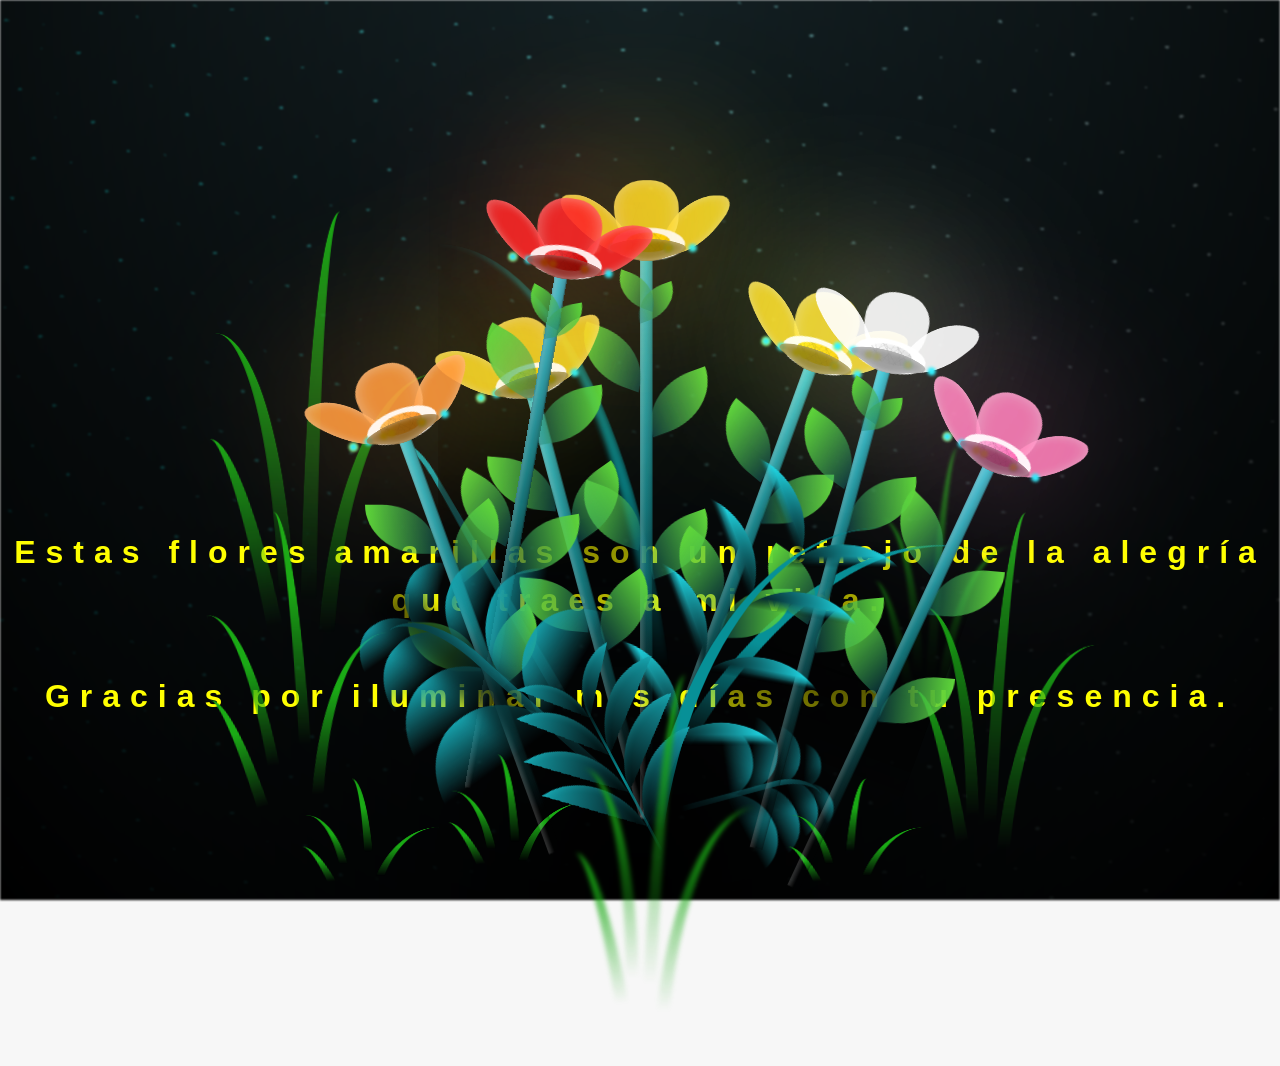
==== flower.html @ 129f2d39 "Add photo gallery and flower animation" ====
<!DOCTYPE html>
<html lang="es">
  <head>
    <meta charset="UTF-8" />
    <meta http-equiv="X-UA-Compatible" content="IE=edge" />
    <meta name="viewport" content="width=device-width, initial-scale=1.0" />
    <link rel="stylesheet" href="css/main.css" />
    <link rel="icon" href="img/flowers.png" type="image/x-icon" />
    <title>Flower</title>
  </head>
  <body class="container">
    <audio src="sound/ChristianBasso&HaienQiu-Flowers.mp3" autoplay></audio>
    <div id="lyrics">
     
    </div>
    <h1 class="titulo">Estas flores amarillas son un reflejo de la alegría que traes a mi vida. <br> <br>
      Gracias por iluminar mis días con tu presencia.</h1>
  
    <div class="night"></div>
    <div class="flowers">
      <div class="flower flower--1">
        <div class="flower__leafs flower__leafs--1">
          <div class="flower__leaf flower__leaf--1"></div>
          <div class="flower__leaf flower__leaf--2"></div>
          <div class="flower__leaf flower__leaf--3"></div>
          <div class="flower__leaf flower__leaf--4"></div>
          <div class="flower__white-circle"></div>

          <div class="flower__light flower__light--1"></div>
          <div class="flower__light flower__light--2"></div>
          <div class="flower__light flower__light--3"></div>
          <div class="flower__light flower__light--4"></div>
          <div class="flower__light flower__light--5"></div>
          <div class="flower__light flower__light--6"></div>
          <div class="flower__light flower__light--7"></div>
          <div class="flower__light flower__light--8"></div>
        </div>
        <div class="flower__line">
          <div class="flower__line__leaf flower__line__leaf--1"></div>
          <div class="flower__line__leaf flower__line__leaf--2"></div>
          <div class="flower__line__leaf flower__line__leaf--3"></div>
          <div class="flower__line__leaf flower__line__leaf--4"></div>
          <div class="flower__line__leaf flower__line__leaf--5"></div>
          <div class="flower__line__leaf flower__line__leaf--6"></div>
        </div>
      </div>

      <div class="flower flower--2">
        <div class="flower__leafs flower__leafs--2">
          <div class="flower__leaf flower__leaf--1"></div>
          <div class="flower__leaf flower__leaf--2"></div>
          <div class="flower__leaf flower__leaf--3"></div>
          <div class="flower__leaf flower__leaf--4"></div>
          <div class="flower__white-circle"></div>

          <div class="flower__light flower__light--1"></div>
          <div class="flower__light flower__light--2"></div>
          <div class="flower__light flower__light--3"></div>
          <div class="flower__light flower__light--4"></div>
          <div class="flower__light flower__light--5"></div>
          <div class="flower__light flower__light--6"></div>
          <div class="flower__light flower__light--7"></div>
          <div class="flower__light flower__light--8"></div>
        </div>
        <div class="flower__line">
          <div class="flower__line__leaf flower__line__leaf--1"></div>
          <div class="flower__line__leaf flower__line__leaf--2"></div>
          <div class="flower__line__leaf flower__line__leaf--3"></div>
          <div class="flower__line__leaf flower__line__leaf--4"></div>
        </div>
      </div>

      <div class="flower flower--3">
        <div class="flower__leafs flower__leafs--3">
          <div class="flower__leaf flower__leaf--1"></div>
          <div class="flower__leaf flower__leaf--2"></div>
          <div class="flower__leaf flower__leaf--3"></div>
          <div class="flower__leaf flower__leaf--4"></div>
          <div class="flower__white-circle"></div>

          <div class="flower__light flower__light--1"></div>
          <div class="flower__light flower__light--2"></div>
          <div class="flower__light flower__light--3"></div>
          <div class="flower__light flower__light--4"></div>
          <div class="flower__light flower__light--5"></div>
          <div class="flower__light flower__light--6"></div>
          <div class="flower__light flower__light--7"></div>
          <div class="flower__light flower__light--8"></div>
        </div>
        <div class="flower__line">
          <div class="flower__line__leaf flower__line__leaf--1"></div>
          <div class="flower__line__leaf flower__line__leaf--2"></div>
          <div class="flower__line__leaf flower__line__leaf--3"></div>
          <div class="flower__line__leaf flower__line__leaf--4"></div>
        </div>
      </div>

      <div class="flower flower--4 flower--red">
        <div class="flower__leafs flower__leafs--1">
          <div class="flower__leaf flower__leaf--1"></div>
          <div class="flower__leaf flower__leaf--2"></div>
          <div class="flower__leaf flower__leaf--3"></div>
          <div class="flower__leaf flower__leaf--4"></div>
          <div class="flower__white-circle"></div>

          <div class="flower__light flower__light--1"></div>
          <div class="flower__light flower__light--2"></div>
          <div class="flower__light flower__light--3"></div>
          <div class="flower__light flower__light--4"></div>
          <div class="flower__light flower__light--5"></div>
          <div class="flower__light flower__light--6"></div>
          <div class="flower__light flower__light--7"></div>
          <div class="flower__light flower__light--8"></div>
        </div>
        <div class="flower__line">
          <div class="flower__line__leaf flower__line__leaf--1"></div>
          <div class="flower__line__leaf flower__line__leaf--2"></div>
          <div class="flower__line__leaf flower__line__leaf--3"></div>
          <div class="flower__line__leaf flower__line__leaf--4"></div>
          <div class="flower__line__leaf flower__line__leaf--5"></div>
          <div class="flower__line__leaf flower__line__leaf--6"></div>
        </div>
      </div>

      <div class="flower flower--5 flower--pink">
        <div class="flower__leafs flower__leafs--2">
          <div class="flower__leaf flower__leaf--1"></div>
          <div class="flower__leaf flower__leaf--2"></div>
          <div class="flower__leaf flower__leaf--3"></div>
          <div class="flower__leaf flower__leaf--4"></div>
          <div class="flower__white-circle"></div>

          <div class="flower__light flower__light--1"></div>
          <div class="flower__light flower__light--2"></div>
          <div class="flower__light flower__light--3"></div>
          <div class="flower__light flower__light--4"></div>
          <div class="flower__light flower__light--5"></div>
          <div class="flower__light flower__light--6"></div>
          <div class="flower__light flower__light--7"></div>
          <div class="flower__light flower__light--8"></div>
        </div>
        <div class="flower__line">
          <div class="flower__line__leaf flower__line__leaf--1"></div>
          <div class="flower__line__leaf flower__line__leaf--2"></div>
          <div class="flower__line__leaf flower__line__leaf--3"></div>
          <div class="flower__line__leaf flower__line__leaf--4"></div>
        </div>
      </div>

      <div class="flower flower--6 flower--orange">
        <div class="flower__leafs flower__leafs--3">
          <div class="flower__leaf flower__leaf--1"></div>
          <div class="flower__leaf flower__leaf--2"></div>
          <div class="flower__leaf flower__leaf--3"></div>
          <div class="flower__leaf flower__leaf--4"></div>
          <div class="flower__white-circle"></div>

          <div class="flower__light flower__light--1"></div>
          <div class="flower__light flower__light--2"></div>
          <div class="flower__light flower__light--3"></div>
          <div class="flower__light flower__light--4"></div>
          <div class="flower__light flower__light--5"></div>
          <div class="flower__light flower__light--6"></div>
          <div class="flower__light flower__light--7"></div>
          <div class="flower__light flower__light--8"></div>
        </div>
        <div class="flower__line">
          <div class="flower__line__leaf flower__line__leaf--1"></div>
          <div class="flower__line__leaf flower__line__leaf--2"></div>
          <div class="flower__line__leaf flower__line__leaf--3"></div>
          <div class="flower__line__leaf flower__line__leaf--4"></div>
        </div>
      </div>

      <div class="flower flower--7 flower--white">
        <div class="flower__leafs flower__leafs--1">
          <div class="flower__leaf flower__leaf--1"></div>
          <div class="flower__leaf flower__leaf--2"></div>
          <div class="flower__leaf flower__leaf--3"></div>
          <div class="flower__leaf flower__leaf--4"></div>
          <div class="flower__white-circle"></div>

          <div class="flower__light flower__light--1"></div>
          <div class="flower__light flower__light--2"></div>
          <div class="flower__light flower__light--3"></div>
          <div class="flower__light flower__light--4"></div>
          <div class="flower__light flower__light--5"></div>
          <div class="flower__light flower__light--6"></div>
          <div class="flower__light flower__light--7"></div>
          <div class="flower__light flower__light--8"></div>
        </div>
        <div class="flower__line">
          <div class="flower__line__leaf flower__line__leaf--1"></div>
          <div class="flower__line__leaf flower__line__leaf--2"></div>
          <div class="flower__line__leaf flower__line__leaf--3"></div>
          <div class="flower__line__leaf flower__line__leaf--4"></div>
          <div class="flower__line__leaf flower__line__leaf--5"></div>
          <div class="flower__line__leaf flower__line__leaf--6"></div>
        </div>
      </div>

      <div class="grow-ans" style="--d: 1.2s">
        <div class="flower__g-long">
          <div class="flower__g-long__top"></div>
          <div class="flower__g-long__bottom"></div>
        </div>
      </div>

      <div class="growing-grass">
        <div class="flower__grass flower__grass--1">
          <div class="flower__grass--top"></div>
          <div class="flower__grass--bottom"></div>
          <div class="flower__grass__leaf flower__grass__leaf--1"></div>
          <div class="flower__grass__leaf flower__grass__leaf--2"></div>
          <div class="flower__grass__leaf flower__grass__leaf--3"></div>
          <div class="flower__grass__leaf flower__grass__leaf--4"></div>
          <div class="flower__grass__leaf flower__grass__leaf--5"></div>
          <div class="flower__grass__leaf flower__grass__leaf--6"></div>
          <div class="flower__grass__leaf flower__grass__leaf--7"></div>
          <div class="flower__grass__leaf flower__grass__leaf--8"></div>
          <div class="flower__grass__overlay"></div>
        </div>
      </div>

      <div class="growing-grass">
        <div class="flower__grass flower__grass--2">
          <div class="flower__grass--top"></div>
          <div class="flower__grass--bottom"></div>
          <div class="flower__grass__leaf flower__grass__leaf--1"></div>
          <div class="flower__grass__leaf flower__grass__leaf--2"></div>
          <div class="flower__grass__leaf flower__grass__leaf--3"></div>
          <div class="flower__grass__leaf flower__grass__leaf--4"></div>
          <div class="flower__grass__leaf flower__grass__leaf--5"></div>
          <div class="flower__grass__leaf flower__grass__leaf--6"></div>
          <div class="flower__grass__leaf flower__grass__leaf--7"></div>
          <div class="flower__grass__leaf flower__grass__leaf--8"></div>
          <div class="flower__grass__overlay"></div>
        </div>
      </div>

      <div class="grow-ans" style="--d: 2.4s">
        <div class="flower__g-right flower__g-right--1">
          <div class="leaf"></div>
        </div>
      </div>

      <div class="grow-ans" style="--d: 2.8s">
        <div class="flower__g-right flower__g-right--2">
          <div class="leaf"></div>
        </div>
      </div>

      <div class="grow-ans" style="--d: 2.8s">
        <div class="flower__g-front">
          <div
            class="flower__g-front__leaf-wrapper flower__g-front__leaf-wrapper--1"
          >
            <div class="flower__g-front__leaf"></div>
          </div>
          <div
            class="flower__g-front__leaf-wrapper flower__g-front__leaf-wrapper--2"
          >
            <div class="flower__g-front__leaf"></div>
          </div>
          <div
            class="flower__g-front__leaf-wrapper flower__g-front__leaf-wrapper--3"
          >
            <div class="flower__g-front__leaf"></div>
          </div>
          <div
            class="flower__g-front__leaf-wrapper flower__g-front__leaf-wrapper--4"
          >
            <div class="flower__g-front__leaf"></div>
          </div>
          <div
            class="flower__g-front__leaf-wrapper flower__g-front__leaf-wrapper--5"
          >
            <div class="flower__g-front__leaf"></div>
          </div>
          <div
            class="flower__g-front__leaf-wrapper flower__g-front__leaf-wrapper--6"
          >
            <div class="flower__g-front__leaf"></div>
          </div>
          <div
            class="flower__g-front__leaf-wrapper flower__g-front__leaf-wrapper--7"
          >
            <div class="flower__g-front__leaf"></div>
          </div>
          <div
            class="flower__g-front__leaf-wrapper flower__g-front__leaf-wrapper--8"
          >
            <div class="flower__g-front__leaf"></div>
          </div>
          <div class="flower__g-front__line"></div>
        </div>
      </div>

      <div class="grow-ans" style="--d: 3.2s">
        <div class="flower__g-fr">
          <div class="leaf"></div>
          <div class="flower__g-fr__leaf flower__g-fr__leaf--1"></div>
          <div class="flower__g-fr__leaf flower__g-fr__leaf--2"></div>
          <div class="flower__g-fr__leaf flower__g-fr__leaf--3"></div>
          <div class="flower__g-fr__leaf flower__g-fr__leaf--4"></div>
          <div class="flower__g-fr__leaf flower__g-fr__leaf--5"></div>
          <div class="flower__g-fr__leaf flower__g-fr__leaf--6"></div>
          <div class="flower__g-fr__leaf flower__g-fr__leaf--7"></div>
          <div class="flower__g-fr__leaf flower__g-fr__leaf--8"></div>
        </div>
      </div>

      <div class="long-g long-g--0">
        <div class="grow-ans" style="--d: 3s">
          <div class="leaf leaf--0"></div>
        </div>
        <div class="grow-ans" style="--d: 2.2s">
          <div class="leaf leaf--1"></div>
        </div>
        <div class="grow-ans" style="--d: 3.4s">
          <div class="leaf leaf--2"></div>
        </div>
        <div class="grow-ans" style="--d: 3.6s">
          <div class="leaf leaf--3"></div>
        </div>
      </div>

      <div class="long-g long-g--1">
        <div class="grow-ans" style="--d: 3.6s">
          <div class="leaf leaf--0"></div>
        </div>
        <div class="grow-ans" style="--d: 3.8s">
          <div class="leaf leaf--1"></div>
        </div>
        <div class="grow-ans" style="--d: 4s">
          <div class="leaf leaf--2"></div>
        </div>
        <div class="grow-ans" style="--d: 4.2s">
          <div class="leaf leaf--3"></div>
        </div>
      </div>

      <div class="long-g long-g--2">
        <div class="grow-ans" style="--d: 4s">
          <div class="leaf leaf--0"></div>
        </div>
        <div class="grow-ans" style="--d: 4.2s">
          <div class="leaf leaf--1"></div>
        </div>
        <div class="grow-ans" style="--d: 4.4s">
          <div class="leaf leaf--2"></div>
        </div>
        <div class="grow-ans" style="--d: 4.6s">
          <div class="leaf leaf--3"></div>
        </div>
      </div>

      <div class="long-g long-g--3">
        <div class="grow-ans" style="--d: 4s">
          <div class="leaf leaf--0"></div>
        </div>
        <div class="grow-ans" style="--d: 4.2s">
          <div class="leaf leaf--1"></div>
        </div>
        <div class="grow-ans" style="--d: 3s">
          <div class="leaf leaf--2"></div>
        </div>
        <div class="grow-ans" style="--d: 3.6s">
          <div class="leaf leaf--3"></div>
        </div>
      </div>

      <div class="long-g long-g--4">
        <div class="grow-ans" style="--d: 4s">
          <div class="leaf leaf--0"></div>
        </div>
        <div class="grow-ans" style="--d: 4.2s">
          <div class="leaf leaf--1"></div>
        </div>
        <div class="grow-ans" style="--d: 3s">
          <div class="leaf leaf--2"></div>
        </div>
        <div class="grow-ans" style="--d: 3.6s">
          <div class="leaf leaf--3"></div>
        </div>
      </div>

      <div class="long-g long-g--5">
        <div class="grow-ans" style="--d: 4s">
          <div class="leaf leaf--0"></div>
        </div>
        <div class="grow-ans" style="--d: 4.2s">
          <div class="leaf leaf--1"></div>
        </div>
        <div class="grow-ans" style="--d: 3s">
          <div class="leaf leaf--2"></div>
        </div>
        <div class="grow-ans" style="--d: 3.6s">
          <div class="leaf leaf--3"></div>
        </div>
      </div>

      <div class="long-g long-g--6">
        <div class="grow-ans" style="--d: 4.2s">
          <div class="leaf leaf--0"></div>
        </div>
        <div class="grow-ans" style="--d: 4.4s">
          <div class="leaf leaf--1"></div>
        </div>
        <div class="grow-ans" style="--d: 4.6s">
          <div class="leaf leaf--2"></div>
        </div>
        <div class="grow-ans" style="--d: 4.8s">
          <div class="leaf leaf--3"></div>
        </div>
      </div>

      <div class="long-g long-g--7">
        <div class="grow-ans" style="--d: 3s">
          <div class="leaf leaf--0"></div>
        </div>
        <div class="grow-ans" style="--d: 3.2s">
          <div class="leaf leaf--1"></div>
        </div>
        <div class="grow-ans" style="--d: 3.5s">
          <div class="leaf leaf--2"></div>
        </div>
        <div class="grow-ans" style="--d: 3.6s">
          <div class="leaf leaf--3"></div>
        </div>
      </div>
    </div>
    <a href="photos.html" class="next-btn" id="nextBtn">Ver nuestras fotos</a>
    <script src="anim.js"></script>
    <script src="main.js"></script>
  </body>
</html>
---- css/main.css ----
*,
*::after,
*::before {
  padding: 0;
  margin: 0;
  box-sizing: border-box;
}

:root {
  --dark-color: #000;
}

body {
  display: flex;
  align-items: flex-end;
  justify-content: center;
  min-height: 100vh;
  background-color: var(--dark-color);
  overflow: hidden;
  perspective: 1000px;
}

#lyrics {
  font-size: 28px;
  font-family: "Franklin Gothic Medium", "Arial Narrow", Arial, sans-serif;
  color: white;
  position: absolute;
  margin-bottom: 20%;
  z-index: 1;
  font-weight: bold;
  letter-spacing: 4px;
}
@media only screen and (max-width: 600px) {
  /* Estilos específicos para dispositivos con un ancho máximo de 600px */
  #lyrics {
      font-size: 14px; /* Reduce el tamaño del texto para dispositivos más pequeños */
      margin-bottom: 530px;
      letter-spacing: 3px;
  }

}
.titulo {
  margin-bottom: 180px;
  font-family: "Arial Narrow", Arial, sans-serif;
  color: yellow;
  position: absolute;
  font-weight: bold;
  letter-spacing: 10px;
  opacity: 0;
  animation: fadeIn 3s ease-in-out forwards;
  text-align: center;
}
@keyframes fadeIn {
  from {
    opacity: 0;
  }
  to {
    opacity: 1;
  }
}

.night {
  z-index: -1;
  position: absolute;
  left: 50%;
  top: 0;
  transform: translateX(-50%);
  width: 100%;
  height: 100%;
  filter: blur(0.1vmin);
  background-image: radial-gradient(
      ellipse at top,
      transparent 0%,
      var(--dark-color)
    ),
    radial-gradient(
      ellipse at bottom,
      var(--dark-color),
      rgba(145, 233, 255, 0.2)
    ),
    repeating-linear-gradient(
      220deg,
      rgb(0, 0, 0) 0px,
      rgb(0, 0, 0) 19px,
      transparent 19px,
      transparent 22px
    ),
    repeating-linear-gradient(
      189deg,
      rgb(0, 0, 0) 0px,
      rgb(0, 0, 0) 19px,
      transparent 19px,
      transparent 22px
    ),
    repeating-linear-gradient(
      148deg,
      rgb(0, 0, 0) 0px,
      rgb(0, 0, 0) 19px,
      transparent 19px,
      transparent 22px
    ),
    linear-gradient(90deg, rgb(0, 255, 250), rgb(240, 240, 240));
}

.flowers {
  position: relative;
  transform: scale(0.9);
  /*margin-bottom: 100px;
  */
}

@media only screen and (max-width: 600px) {
  /* Estilos específicos para dispositivos con un ancho máximo de 600px */
.flowers {
      font-size: 14px;
      margin-bottom: 35%;
      letter-spacing: 3px;
      transform: scale(1.0);
}

}

.flower {
  position: absolute;
  bottom: 10vmin;
  transform-origin: bottom center;
  z-index: 10;
  --fl-speed: 0.8s;
}
.flower--1 {
  -webkit-animation: moving-flower-1 4s linear infinite;
  animation: moving-flower-1 4s linear infinite;
}
.flower--1 .flower__line {
  height: 70vmin;
  -webkit-animation-delay: 0.3s;
  animation-delay: 0.3s;
}
.flower--1 .flower__line__leaf--1 {
  -webkit-animation: blooming-leaf-right var(--fl-speed) 1.6s backwards;
  animation: blooming-leaf-right var(--fl-speed) 1.6s backwards;
}
.flower--1 .flower__line__leaf--2 {
  -webkit-animation: blooming-leaf-right var(--fl-speed) 1.4s backwards;
  animation: blooming-leaf-right var(--fl-speed) 1.4s backwards;
}
.flower--1 .flower__line__leaf--3 {
  -webkit-animation: blooming-leaf-left var(--fl-speed) 1.2s backwards;
  animation: blooming-leaf-left var(--fl-speed) 1.2s backwards;
}
.flower--1 .flower__line__leaf--4 {
  -webkit-animation: blooming-leaf-left var(--fl-speed) 1s backwards;
  animation: blooming-leaf-left var(--fl-speed) 1s backwards;
}
.flower--1 .flower__line__leaf--5 {
  -webkit-animation: blooming-leaf-right var(--fl-speed) 1.8s backwards;
  animation: blooming-leaf-right var(--fl-speed) 1.8s backwards;
}
.flower--1 .flower__line__leaf--6 {
  -webkit-animation: blooming-leaf-left var(--fl-speed) 2s backwards;
  animation: blooming-leaf-left var(--fl-speed) 2s backwards;
}
.flower--2 {
  left: 50%;
  transform: rotate(20deg);
  -webkit-animation: moving-flower-2 4s linear infinite;
  animation: moving-flower-2 4s linear infinite;
}
.flower--2 .flower__line {
  height: 60vmin;
  -webkit-animation-delay: 0.6s;
  animation-delay: 0.6s;
}
.flower--2 .flower__line__leaf--1 {
  -webkit-animation: blooming-leaf-right var(--fl-speed) 1.9s backwards;
  animation: blooming-leaf-right var(--fl-speed) 1.9s backwards;
}
.flower--2 .flower__line__leaf--2 {
  -webkit-animation: blooming-leaf-right var(--fl-speed) 1.7s backwards;
  animation: blooming-leaf-right var(--fl-speed) 1.7s backwards;
}
.flower--2 .flower__line__leaf--3 {
  -webkit-animation: blooming-leaf-left var(--fl-speed) 1.5s backwards;
  animation: blooming-leaf-left var(--fl-speed) 1.5s backwards;
}
.flower--2 .flower__line__leaf--4 {
  -webkit-animation: blooming-leaf-left var(--fl-speed) 1.3s backwards;
  animation: blooming-leaf-left var(--fl-speed) 1.3s backwards;
}
.flower--3 {
  left: 50%;
  transform: rotate(-15deg);
  -webkit-animation: moving-flower-3 4s linear infinite;
  animation: moving-flower-3 4s linear infinite;
}
.flower--4 {
  left: 50%;
  transform: rotate(10deg) translateX(-22vmin);
  -webkit-animation: moving-flower-1 4s linear infinite;
  animation: moving-flower-1 4s linear infinite;
}
.flower--4 .flower__line {
  height: 65vmin;
  -webkit-animation-delay: 0.4s;
  animation-delay: 0.4s;
}
.flower--5 {
  left: 50%;
  transform: rotate(25deg) translateX(20vmin);
  -webkit-animation: moving-flower-2 4s linear infinite;
  animation: moving-flower-2 4s linear infinite;
}
.flower--5 .flower__line {
  height: 58vmin;
  -webkit-animation-delay: 0.7s;
  animation-delay: 0.7s;
}
.flower--6 {
  left: 50%;
  transform: rotate(-20deg) translateX(-12vmin);
  -webkit-animation: moving-flower-3 4s linear infinite;
  animation: moving-flower-3 4s linear infinite;
}
.flower--6 .flower__line {
  -webkit-animation-delay: 1s;
  animation-delay: 1s;
}
.flower--7 {
  left: 50%;
  transform: rotate(15deg) translateX(14vmin);
  -webkit-animation: moving-flower-1 4s linear infinite;
  animation: moving-flower-1 4s linear infinite;
}
.flower--7 .flower__line {
  height: 62vmin;
  -webkit-animation-delay: 0.5s;
  animation-delay: 0.5s;
}
.flower--3 .flower__line {
  -webkit-animation-delay: 0.9s;
  animation-delay: 0.9s;
}
.flower--3 .flower__line__leaf--1 {
  -webkit-animation: blooming-leaf-right var(--fl-speed) 2.5s backwards;
  animation: blooming-leaf-right var(--fl-speed) 2.5s backwards;
}
.flower--3 .flower__line__leaf--2 {
  -webkit-animation: blooming-leaf-right var(--fl-speed) 2.3s backwards;
  animation: blooming-leaf-right var(--fl-speed) 2.3s backwards;
}
.flower--3 .flower__line__leaf--3 {
  -webkit-animation: blooming-leaf-left var(--fl-speed) 2.1s backwards;
  animation: blooming-leaf-left var(--fl-speed) 2.1s backwards;
}
.flower--3 .flower__line__leaf--4 {
  -webkit-animation: blooming-leaf-left var(--fl-speed) 1.9s backwards;
  animation: blooming-leaf-left var(--fl-speed) 1.9s backwards;
}
.flower__leafs {
  position: relative;
  -webkit-animation: blooming-flower 2s backwards;
  animation: blooming-flower 2s backwards;
}
.flower__leafs--1 {
  -webkit-animation-delay: 1.1s;
  animation-delay: 1.1s;
}
.flower__leafs--2 {
  -webkit-animation-delay: 1.4s;
  animation-delay: 1.4s;
}
.flower__leafs--3 {
  -webkit-animation-delay: 1.7s;
  animation-delay: 1.7s;
}
.flower__leafs::after {
  content: "";
  position: absolute;
  left: 0;
  top: 0;
  transform: translate(-50%, -100%);
  width: 8vmin;
  height: 8vmin;
  background-color: #f9fd25;
  /* background-color: #fd2525; */
  filter: blur(10vmin);
}
.flower__leaf {
  position: absolute;
  bottom: 0;
  left: 50%;
  width: 8vmin;
  height: 11vmin;
  border-radius: 51% 49% 47% 53%/44% 45% 55% 69%;
  background-color: #253bfd;
  background-color: #fddd25;
  transform-origin: bottom center;
  opacity: 0.9;
  box-shadow: inset 0 0 2vmin rgba(255, 255, 255, 0.5);
}
/* Variantes de color de pétalos */
.flower--red .flower__leaf {
  background-color: #fd2525;
}
.flower--red .flower__leafs::after {
  background-color: #fd2525;
}
.flower--red .flower__leaf--4 {
  background-color: #7c0901;
}
.flower--red .flower__white-circle::after {
  background-image: repeating-linear-gradient(135deg, rgba(0,0,0,0.03) 0px, rgba(0,0,0,0.03) 1px, transparent 1px, transparent 12px),
    repeating-linear-gradient(45deg, rgba(0,0,0,0.03) 0px, rgba(0,0,0,0.03) 1px, transparent 1px, transparent 12px),
    repeating-linear-gradient(67.5deg, rgba(0,0,0,0.03) 0px, rgba(0,0,0,0.03) 1px, transparent 1px, transparent 12px),
    repeating-linear-gradient(135deg, rgba(0,0,0,0.03) 0px, rgba(0,0,0,0.03) 1px, transparent 1px, transparent 12px),
    repeating-linear-gradient(45deg, rgba(0,0,0,0.03) 0px, rgba(0,0,0,0.03) 1px, transparent 1px, transparent 12px),
    repeating-linear-gradient(112.5deg, rgba(0,0,0,0.03) 0px, rgba(0,0,0,0.03) 1px, transparent 1px, transparent 12px),
    repeating-linear-gradient(112.5deg, rgba(0,0,0,0.03) 0px, rgba(0,0,0,0.03) 1px, transparent 1px, transparent 12px),
    repeating-linear-gradient(45deg, rgba(0,0,0,0.03) 0px, rgba(0,0,0,0.03) 1px, transparent 1px, transparent 12px),
    repeating-linear-gradient(22.5deg, rgba(0,0,0,0.03) 0px, rgba(0,0,0,0.03) 1px, transparent 1px, transparent 12px),
    repeating-linear-gradient(45deg, rgba(0,0,0,0.03) 0px, rgba(0,0,0,0.03) 1px, transparent 1px, transparent 12px),
    repeating-linear-gradient(22.5deg, rgba(0,0,0,0.03) 0px, rgba(0,0,0,0.03) 1px, transparent 1px, transparent 12px),
    repeating-linear-gradient(135deg, rgba(0,0,0,0.03) 0px, rgba(0,0,0,0.03) 1px, transparent 1px, transparent 12px),
    repeating-linear-gradient(157.5deg, rgba(0,0,0,0.03) 0px, rgba(0,0,0,0.03) 1px, transparent 1px, transparent 12px),
    repeating-linear-gradient(67.5deg, rgba(0,0,0,0.03) 0px, rgba(0,0,0,0.03) 1px, transparent 1px, transparent 12px),
    repeating-linear-gradient(67.5deg, rgba(0,0,0,0.03) 0px, rgba(0,0,0,0.03) 1px, transparent 1px, transparent 12px),
    linear-gradient(90deg, rgb(255, 80, 80), rgb(200, 0, 0));
}
.flower--pink .flower__leaf {
  background-color: #ff7eb9;
}
.flower--pink .flower__leafs::after {
  background-color: #ff7eb9;
}
.flower--pink .flower__leaf--4 {
  background-color: #7c2a4d;
}
.flower--pink .flower__white-circle::after {
  background-image: repeating-linear-gradient(135deg, rgba(0,0,0,0.03) 0px, rgba(0,0,0,0.03) 1px, transparent 1px, transparent 12px),
    repeating-linear-gradient(45deg, rgba(0,0,0,0.03) 0px, rgba(0,0,0,0.03) 1px, transparent 1px, transparent 12px),
    repeating-linear-gradient(67.5deg, rgba(0,0,0,0.03) 0px, rgba(0,0,0,0.03) 1px, transparent 1px, transparent 12px),
    repeating-linear-gradient(135deg, rgba(0,0,0,0.03) 0px, rgba(0,0,0,0.03) 1px, transparent 1px, transparent 12px),
    repeating-linear-gradient(45deg, rgba(0,0,0,0.03) 0px, rgba(0,0,0,0.03) 1px, transparent 1px, transparent 12px),
    repeating-linear-gradient(112.5deg, rgba(0,0,0,0.03) 0px, rgba(0,0,0,0.03) 1px, transparent 1px, transparent 12px),
    repeating-linear-gradient(112.5deg, rgba(0,0,0,0.03) 0px, rgba(0,0,0,0.03) 1px, transparent 1px, transparent 12px),
    repeating-linear-gradient(45deg, rgba(0,0,0,0.03) 0px, rgba(0,0,0,0.03) 1px, transparent 1px, transparent 12px),
    repeating-linear-gradient(22.5deg, rgba(0,0,0,0.03) 0px, rgba(0,0,0,0.03) 1px, transparent 1px, transparent 12px),
    repeating-linear-gradient(45deg, rgba(0,0,0,0.03) 0px, rgba(0,0,0,0.03) 1px, transparent 1px, transparent 12px),
    repeating-linear-gradient(22.5deg, rgba(0,0,0,0.03) 0px, rgba(0,0,0,0.03) 1px, transparent 1px, transparent 12px),
    repeating-linear-gradient(135deg, rgba(0,0,0,0.03) 0px, rgba(0,0,0,0.03) 1px, transparent 1px, transparent 12px),
    repeating-linear-gradient(157.5deg, rgba(0,0,0,0.03) 0px, rgba(0,0,0,0.03) 1px, transparent 1px, transparent 12px),
    repeating-linear-gradient(67.5deg, rgba(0,0,0,0.03) 0px, rgba(0,0,0,0.03) 1px, transparent 1px, transparent 12px),
    repeating-linear-gradient(67.5deg, rgba(0,0,0,0.03) 0px, rgba(0,0,0,0.03) 1px, transparent 1px, transparent 12px),
    linear-gradient(90deg, rgb(255, 180, 220), rgb(255, 100, 180));
}
.flower--orange .flower__leaf {
  background-color: #ff9a3c;
}
.flower--orange .flower__leafs::after {
  background-color: #ff9a3c;
}
.flower--orange .flower__leaf--4 {
  background-color: #7c4a01;
}
.flower--orange .flower__white-circle::after {
  background-image: repeating-linear-gradient(135deg, rgba(0,0,0,0.03) 0px, rgba(0,0,0,0.03) 1px, transparent 1px, transparent 12px),
    repeating-linear-gradient(45deg, rgba(0,0,0,0.03) 0px, rgba(0,0,0,0.03) 1px, transparent 1px, transparent 12px),
    repeating-linear-gradient(67.5deg, rgba(0,0,0,0.03) 0px, rgba(0,0,0,0.03) 1px, transparent 1px, transparent 12px),
    repeating-linear-gradient(135deg, rgba(0,0,0,0.03) 0px, rgba(0,0,0,0.03) 1px, transparent 1px, transparent 12px),
    repeating-linear-gradient(45deg, rgba(0,0,0,0.03) 0px, rgba(0,0,0,0.03) 1px, transparent 1px, transparent 12px),
    repeating-linear-gradient(112.5deg, rgba(0,0,0,0.03) 0px, rgba(0,0,0,0.03) 1px, transparent 1px, transparent 12px),
    repeating-linear-gradient(112.5deg, rgba(0,0,0,0.03) 0px, rgba(0,0,0,0.03) 1px, transparent 1px, transparent 12px),
    repeating-linear-gradient(45deg, rgba(0,0,0,0.03) 0px, rgba(0,0,0,0.03) 1px, transparent 1px, transparent 12px),
    repeating-linear-gradient(22.5deg, rgba(0,0,0,0.03) 0px, rgba(0,0,0,0.03) 1px, transparent 1px, transparent 12px),
    repeating-linear-gradient(45deg, rgba(0,0,0,0.03) 0px, rgba(0,0,0,0.03) 1px, transparent 1px, transparent 12px),
    repeating-linear-gradient(22.5deg, rgba(0,0,0,0.03) 0px, rgba(0,0,0,0.03) 1px, transparent 1px, transparent 12px),
    repeating-linear-gradient(135deg, rgba(0,0,0,0.03) 0px, rgba(0,0,0,0.03) 1px, transparent 1px, transparent 12px),
    repeating-linear-gradient(157.5deg, rgba(0,0,0,0.03) 0px, rgba(0,0,0,0.03) 1px, transparent 1px, transparent 12px),
    repeating-linear-gradient(67.5deg, rgba(0,0,0,0.03) 0px, rgba(0,0,0,0.03) 1px, transparent 1px, transparent 12px),
    repeating-linear-gradient(67.5deg, rgba(0,0,0,0.03) 0px, rgba(0,0,0,0.03) 1px, transparent 1px, transparent 12px),
    linear-gradient(90deg, rgb(255, 200, 100), rgb(255, 150, 40));
}
.flower--white .flower__leaf {
  background-color: #ffffff;
}
.flower--white .flower__leafs::after {
  background-color: #ffffff;
}
.flower--white .flower__leaf--4 {
  background-color: #888888;
}
.flower--white .flower__white-circle::after {
  background-image: repeating-linear-gradient(135deg, rgba(0,0,0,0.03) 0px, rgba(0,0,0,0.03) 1px, transparent 1px, transparent 12px),
    repeating-linear-gradient(45deg, rgba(0,0,0,0.03) 0px, rgba(0,0,0,0.03) 1px, transparent 1px, transparent 12px),
    repeating-linear-gradient(67.5deg, rgba(0,0,0,0.03) 0px, rgba(0,0,0,0.03) 1px, transparent 1px, transparent 12px),
    repeating-linear-gradient(135deg, rgba(0,0,0,0.03) 0px, rgba(0,0,0,0.03) 1px, transparent 1px, transparent 12px),
    repeating-linear-gradient(45deg, rgba(0,0,0,0.03) 0px, rgba(0,0,0,0.03) 1px, transparent 1px, transparent 12px),
    repeating-linear-gradient(112.5deg, rgba(0,0,0,0.03) 0px, rgba(0,0,0,0.03) 1px, transparent 1px, transparent 12px),
    repeating-linear-gradient(112.5deg, rgba(0,0,0,0.03) 0px, rgba(0,0,0,0.03) 1px, transparent 1px, transparent 12px),
    repeating-linear-gradient(45deg, rgba(0,0,0,0.03) 0px, rgba(0,0,0,0.03) 1px, transparent 1px, transparent 12px),
    repeating-linear-gradient(22.5deg, rgba(0,0,0,0.03) 0px, rgba(0,0,0,0.03) 1px, transparent 1px, transparent 12px),
    repeating-linear-gradient(45deg, rgba(0,0,0,0.03) 0px, rgba(0,0,0,0.03) 1px, transparent 1px, transparent 12px),
    repeating-linear-gradient(22.5deg, rgba(0,0,0,0.03) 0px, rgba(0,0,0,0.03) 1px, transparent 1px, transparent 12px),
    repeating-linear-gradient(135deg, rgba(0,0,0,0.03) 0px, rgba(0,0,0,0.03) 1px, transparent 1px, transparent 12px),
    repeating-linear-gradient(157.5deg, rgba(0,0,0,0.03) 0px, rgba(0,0,0,0.03) 1px, transparent 1px, transparent 12px),
    repeating-linear-gradient(67.5deg, rgba(0,0,0,0.03) 0px, rgba(0,0,0,0.03) 1px, transparent 1px, transparent 12px),
    repeating-linear-gradient(67.5deg, rgba(0,0,0,0.03) 0px, rgba(0,0,0,0.03) 1px, transparent 1px, transparent 12px),
    linear-gradient(90deg, rgb(255, 255, 255), rgb(220, 220, 220));
}
.flower__leaf--1 {
  transform: translate(-10%, 1%) rotateY(40deg) rotateX(-50deg);
}
.flower__leaf--2 {
  transform: translate(-50%, -4%) rotateX(40deg);
}
.flower__leaf--3 {
  transform: translate(-90%, 0%) rotateY(45deg) rotateX(50deg);
}
.flower__leaf--4 {
  width: 8vmin;
  height: 8vmin;
  transform-origin: bottom left;
  border-radius: 4vmin 10vmin 4vmin 4vmin;
  transform: translate(0%, 18%) rotateX(70deg) rotate(-43deg);
  background-color: #7c6901;
  z-index: 1;
  opacity: 0.8;
}
.flower__white-circle {
  position: absolute;
  left: -3.5vmin;
  top: -3vmin;
  width: 9vmin;
  height: 4vmin;
  border-radius: 50%;
  background-color: #fff;
}
.flower__white-circle::after {
  content: "";
  position: absolute;
  left: 50%;
  top: 45%;
  transform: translate(-50%, -50%);
  width: 60%;
  height: 60%;
  border-radius: inherit;
  background-image: repeating-linear-gradient(
      135deg,
      rgba(0, 0, 0, 0.03) 0px,
      rgba(0, 0, 0, 0.03) 1px,
      transparent 1px,
      transparent 12px
    ),
    repeating-linear-gradient(
      45deg,
      rgba(0, 0, 0, 0.03) 0px,
      rgba(0, 0, 0, 0.03) 1px,
      transparent 1px,
      transparent 12px
    ),
    repeating-linear-gradient(
      67.5deg,
      rgba(0, 0, 0, 0.03) 0px,
      rgba(0, 0, 0, 0.03) 1px,
      transparent 1px,
      transparent 12px
    ),
    repeating-linear-gradient(
      135deg,
      rgba(0, 0, 0, 0.03) 0px,
      rgba(0, 0, 0, 0.03) 1px,
      transparent 1px,
      transparent 12px
    ),
    repeating-linear-gradient(
      45deg,
      rgba(0, 0, 0, 0.03) 0px,
      rgba(0, 0, 0, 0.03) 1px,
      transparent 1px,
      transparent 12px
    ),
    repeating-linear-gradient(
      112.5deg,
      rgba(0, 0, 0, 0.03) 0px,
      rgba(0, 0, 0, 0.03) 1px,
      transparent 1px,
      transparent 12px
    ),
    repeating-linear-gradient(
      112.5deg,
      rgba(0, 0, 0, 0.03) 0px,
      rgba(0, 0, 0, 0.03) 1px,
      transparent 1px,
      transparent 12px
    ),
    repeating-linear-gradient(
      45deg,
      rgba(0, 0, 0, 0.03) 0px,
      rgba(0, 0, 0, 0.03) 1px,
      transparent 1px,
      transparent 12px
    ),
    repeating-linear-gradient(
      22.5deg,
      rgba(0, 0, 0, 0.03) 0px,
      rgba(0, 0, 0, 0.03) 1px,
      transparent 1px,
      transparent 12px
    ),
    repeating-linear-gradient(
      45deg,
      rgba(0, 0, 0, 0.03) 0px,
      rgba(0, 0, 0, 0.03) 1px,
      transparent 1px,
      transparent 12px
    ),
    repeating-linear-gradient(
      22.5deg,
      rgba(0, 0, 0, 0.03) 0px,
      rgba(0, 0, 0, 0.03) 1px,
      transparent 1px,
      transparent 12px
    ),
    repeating-linear-gradient(
      135deg,
      rgba(0, 0, 0, 0.03) 0px,
      rgba(0, 0, 0, 0.03) 1px,
      transparent 1px,
      transparent 12px
    ),
    repeating-linear-gradient(
      157.5deg,
      rgba(0, 0, 0, 0.03) 0px,
      rgba(0, 0, 0, 0.03) 1px,
      transparent 1px,
      transparent 12px
    ),
    repeating-linear-gradient(
      67.5deg,
      rgba(0, 0, 0, 0.03) 0px,
      rgba(0, 0, 0, 0.03) 1px,
      transparent 1px,
      transparent 12px
    ),
    repeating-linear-gradient(
      67.5deg,
      rgba(0, 0, 0, 0.03) 0px,
      rgba(0, 0, 0, 0.03) 1px,
      transparent 1px,
      transparent 12px
    ),
    linear-gradient(90deg, rgb(255, 235, 18), rgb(255, 206, 0));
}
.flower__line {
  height: 55vmin;
  width: 1.5vmin;
  background-image: linear-gradient(
      to left,
      rgba(0, 0, 0, 0.2),
      transparent,
      rgba(255, 255, 255, 0.2)
    ),
    linear-gradient(to top, transparent 10%, #14757a, #39c6d6);
  box-shadow: inset 0 0 2px rgba(0, 0, 0, 0.5);
  -webkit-animation: grow-flower-tree 4s backwards;
  animation: grow-flower-tree 4s backwards;
}
.flower__line__leaf {
  --w: 7vmin;
  --h: calc(var(--w) + 2vmin);
  position: absolute;
  top: 20%;
  left: 90%;
  width: var(--w);
  height: var(--h);
  border-top-right-radius: var(--h);
  border-bottom-left-radius: var(--h);
  background-image: linear-gradient(to top, rgba(20, 117, 122, 0.4), #5ed639);
}
.flower__line__leaf--1 {
  transform: rotate(70deg) rotateY(30deg);
}
.flower__line__leaf--2 {
  top: 45%;
  transform: rotate(70deg) rotateY(30deg);
}
.flower__line__leaf--3,
.flower__line__leaf--4,
.flower__line__leaf--6 {
  border-top-right-radius: 0;
  border-bottom-left-radius: 0;
  border-top-left-radius: var(--h);
  border-bottom-right-radius: var(--h);
  left: -460%;
  top: 12%;
  transform: rotate(-70deg) rotateY(30deg);
}
.flower__line__leaf--4 {
  top: 40%;
}
.flower__line__leaf--5 {
  top: 0;
  transform-origin: left;
  transform: rotate(70deg) rotateY(30deg) scale(0.6);
}
.flower__line__leaf--6 {
  top: -2%;
  left: -450%;
  transform-origin: right;
  transform: rotate(-70deg) rotateY(30deg) scale(0.6);
}
.flower__light {
  position: absolute;
  bottom: 0vmin;
  width: 1vmin;
  height: 1vmin;
  background-color: rgb(255, 251, 0);
  border-radius: 50%;
  filter: blur(0.2vmin);
  -webkit-animation: light-ans 4s linear infinite backwards;
  animation: light-ans 4s linear infinite backwards;
}
.flower__light:nth-child(odd) {
  background-color: #23f0ff;
}
.flower__light--1 {
  left: -2vmin;
  -webkit-animation-delay: 1s;
  animation-delay: 1s;
}
.flower__light--2 {
  left: 3vmin;
  -webkit-animation-delay: 0.5s;
  animation-delay: 0.5s;
}
.flower__light--3 {
  left: -6vmin;
  -webkit-animation-delay: 0.3s;
  animation-delay: 0.3s;
}
.flower__light--4 {
  left: 6vmin;
  -webkit-animation-delay: 0.9s;
  animation-delay: 0.9s;
}
.flower__light--5 {
  left: -1vmin;
  -webkit-animation-delay: 1.5s;
  animation-delay: 1.5s;
}
.flower__light--6 {
  left: -4vmin;
  -webkit-animation-delay: 3s;
  animation-delay: 3s;
}
.flower__light--7 {
  left: 3vmin;
  -webkit-animation-delay: 2s;
  animation-delay: 2s;
}
.flower__light--8 {
  left: -6vmin;
  -webkit-animation-delay: 3.5s;
  animation-delay: 3.5s;
}
.flower__grass {
  --c: #159faa;
  --line-w: 1.5vmin;
  position: absolute;
  bottom: 12vmin;
  left: -7vmin;
  display: flex;
  flex-direction: column;
  align-items: flex-end;
  z-index: 20;
  transform-origin: bottom center;
  transform: rotate(-48deg) rotateY(40deg);
}
.flower__grass--1 {
  -webkit-animation: moving-grass 2s linear infinite;
  animation: moving-grass 2s linear infinite;
}
.flower__grass--2 {
  left: 2vmin;
  bottom: 10vmin;
  transform: scale(0.5) rotate(75deg) rotateX(10deg) rotateY(-200deg);
  opacity: 0.8;
  z-index: 0;
  -webkit-animation: moving-grass--2 1.5s linear infinite;
  animation: moving-grass--2 1.5s linear infinite;
}
.flower__grass--top {
  width: 7vmin;
  height: 10vmin;
  border-top-right-radius: 100%;
  border-right: var(--line-w) solid var(--c);
  transform-origin: bottom center;
  transform: rotate(-2deg);
}
.flower__grass--bottom {
  margin-top: -2px;
  width: var(--line-w);
  height: 25vmin;
  background-image: linear-gradient(to top, transparent, var(--c));
}
.flower__grass__leaf {
  --size: 10vmin;
  position: absolute;
  width: calc(var(--size) * 2.1);
  height: var(--size);
  border-top-left-radius: var(--size);
  border-top-right-radius: var(--size);
  background-image: linear-gradient(
    to top,
    transparent,
    transparent 30%,
    var(--c)
  );
  z-index: 100;
}
.flower__grass__leaf--1 {
  top: -6%;
  left: 30%;
  --size: 6vmin;
  transform: rotate(-20deg);
  -webkit-animation: growing-grass-ans--1 2s 2.6s backwards;
  animation: growing-grass-ans--1 2s 2.6s backwards;
}
@-webkit-keyframes growing-grass-ans--1 {
  0% {
    transform-origin: bottom left;
    transform: rotate(-20deg) scale(0);
  }
}
@keyframes growing-grass-ans--1 {
  0% {
    transform-origin: bottom left;
    transform: rotate(-20deg) scale(0);
  }
}
.flower__grass__leaf--2 {
  top: -5%;
  left: -110%;
  --size: 6vmin;
  transform: rotate(10deg);
  -webkit-animation: growing-grass-ans--2 2s 2.4s linear backwards;
  animation: growing-grass-ans--2 2s 2.4s linear backwards;
}
@-webkit-keyframes growing-grass-ans--2 {
  0% {
    transform-origin: bottom right;
    transform: rotate(10deg) scale(0);
  }
}
@keyframes growing-grass-ans--2 {
  0% {
    transform-origin: bottom right;
    transform: rotate(10deg) scale(0);
  }
}
.flower__grass__leaf--3 {
  top: 5%;
  left: 60%;
  --size: 8vmin;
  transform: rotate(-18deg) rotateX(-20deg);
  -webkit-animation: growing-grass-ans--3 2s 2.2s linear backwards;
  animation: growing-grass-ans--3 2s 2.2s linear backwards;
}
@-webkit-keyframes growing-grass-ans--3 {
  0% {
    transform-origin: bottom left;
    transform: rotate(-18deg) rotateX(-20deg) scale(0);
  }
}
@keyframes growing-grass-ans--3 {
  0% {
    transform-origin: bottom left;
    transform: rotate(-18deg) rotateX(-20deg) scale(0);
  }
}
.flower__grass__leaf--4 {
  top: 6%;
  left: -135%;
  --size: 8vmin;
  transform: rotate(2deg);
  -webkit-animation: growing-grass-ans--4 2s 2s linear backwards;
  animation: growing-grass-ans--4 2s 2s linear backwards;
}
@-webkit-keyframes growing-grass-ans--4 {
  0% {
    transform-origin: bottom right;
    transform: rotate(2deg) scale(0);
  }
}
@keyframes growing-grass-ans--4 {
  0% {
    transform-origin: bottom right;
    transform: rotate(2deg) scale(0);
  }
}
.flower__grass__leaf--5 {
  top: 20%;
  left: 60%;
  --size: 10vmin;
  transform: rotate(-24deg) rotateX(-20deg);
  -webkit-animation: growing-grass-ans--5 2s 1.8s linear backwards;
  animation: growing-grass-ans--5 2s 1.8s linear backwards;
}
@-webkit-keyframes growing-grass-ans--5 {
  0% {
    transform-origin: bottom left;
    transform: rotate(-24deg) rotateX(-20deg) scale(0);
  }
}
@keyframes growing-grass-ans--5 {
  0% {
    transform-origin: bottom left;
    transform: rotate(-24deg) rotateX(-20deg) scale(0);
  }
}
.flower__grass__leaf--6 {
  top: 22%;
  left: -180%;
  --size: 10vmin;
  transform: rotate(10deg);
  -webkit-animation: growing-grass-ans--6 2s 1.6s linear backwards;
  animation: growing-grass-ans--6 2s 1.6s linear backwards;
}
@-webkit-keyframes growing-grass-ans--6 {
  0% {
    transform-origin: bottom right;
    transform: rotate(10deg) scale(0);
  }
}
@keyframes growing-grass-ans--6 {
  0% {
    transform-origin: bottom right;
    transform: rotate(10deg) scale(0);
  }
}
.flower__grass__leaf--7 {
  top: 39%;
  left: 70%;
  --size: 10vmin;
  transform: rotate(-10deg);
  -webkit-animation: growing-grass-ans--7 2s 1.4s linear backwards;
  animation: growing-grass-ans--7 2s 1.4s linear backwards;
}
@-webkit-keyframes growing-grass-ans--7 {
  0% {
    transform-origin: bottom left;
    transform: rotate(-10deg) scale(0);
  }
}
@keyframes growing-grass-ans--7 {
  0% {
    transform-origin: bottom left;
    transform: rotate(-10deg) scale(0);
  }
}
.flower__grass__leaf--8 {
  top: 40%;
  left: -215%;
  --size: 11vmin;
  transform: rotate(10deg);
  -webkit-animation: growing-grass-ans--8 2s 1.2s linear backwards;
  animation: growing-grass-ans--8 2s 1.2s linear backwards;
}
@-webkit-keyframes growing-grass-ans--8 {
  0% {
    transform-origin: bottom right;
    transform: rotate(10deg) scale(0);
  }
}
@keyframes growing-grass-ans--8 {
  0% {
    transform-origin: bottom right;
    transform: rotate(10deg) scale(0);
  }
}
.flower__grass__overlay {
  position: absolute;
  top: -10%;
  right: 0%;
  width: 100%;
  height: 100%;
  background-color: rgba(0, 0, 0, 0.6);
  filter: blur(1.5vmin);
  z-index: 100;
}
.flower__g-long {
  --w: 2vmin;
  --h: 6vmin;
  --c: #159faa;
  position: absolute;
  bottom: 10vmin;
  left: -3vmin;
  transform-origin: bottom center;
  transform: rotate(-30deg) rotateY(-20deg);
  display: flex;
  flex-direction: column;
  align-items: flex-end;
  -webkit-animation: flower-g-long-ans 3s linear infinite;
  animation: flower-g-long-ans 3s linear infinite;
}
@-webkit-keyframes flower-g-long-ans {
  0%,
  100% {
    transform: rotate(-30deg) rotateY(-20deg);
  }
  50% {
    transform: rotate(-32deg) rotateY(-20deg);
  }
}
@keyframes flower-g-long-ans {
  0%,
  100% {
    transform: rotate(-30deg) rotateY(-20deg);
  }
  50% {
    transform: rotate(-32deg) rotateY(-20deg);
  }
}
.flower__g-long__top {
  top: calc(var(--h) * -1);
  width: calc(var(--w) + 1vmin);
  height: var(--h);
  border-top-right-radius: 100%;
  border-right: 0.7vmin solid var(--c);
  transform: translate(-0.7vmin, 1vmin);
}
.flower__g-long__bottom {
  width: var(--w);
  height: 50vmin;
  transform-origin: bottom center;
  background-image: linear-gradient(to top, transparent 30%, var(--c));
  box-shadow: inset 0 0 2px rgba(0, 0, 0, 0.5);
  -webkit-clip-path: polygon(35% 0, 65% 1%, 100% 100%, 0% 100%);
  clip-path: polygon(35% 0, 65% 1%, 100% 100%, 0% 100%);
}
.flower__g-right {
  position: absolute;
  bottom: 6vmin;
  left: -2vmin;
  transform-origin: bottom left;
  transform: rotate(20deg);
}
.flower__g-right .leaf {
  width: 30vmin;
  height: 50vmin;
  border-top-left-radius: 100%;
  border-left: 2vmin solid #079097;
  background-image: linear-gradient(
    to bottom,
    transparent,
    var(--dark-color) 60%
  );
  -webkit-mask-image: linear-gradient(to top, transparent 30%, #079097 60%);
}
.flower__g-right--1 {
  -webkit-animation: flower-g-right-ans 2.5s linear infinite;
  animation: flower-g-right-ans 2.5s linear infinite;
}
.flower__g-right--2 {
  left: 5vmin;
  transform: rotateY(-180deg);
  -webkit-animation: flower-g-right-ans--2 3s linear infinite;
  animation: flower-g-right-ans--2 3s linear infinite;
}
.flower__g-right--2 .leaf {
  height: 75vmin;
  filter: blur(0.3vmin);
  opacity: 0.8;
}
@-webkit-keyframes flower-g-right-ans {
  0%,
  100% {
    transform: rotate(20deg);
  }
  50% {
    transform: rotate(24deg) rotateX(-20deg);
  }
}
@keyframes flower-g-right-ans {
  0%,
  100% {
    transform: rotate(20deg);
  }
  50% {
    transform: rotate(24deg) rotateX(-20deg);
  }
}
@-webkit-keyframes flower-g-right-ans--2 {
  0%,
  100% {
    transform: rotateY(-180deg) rotate(0deg) rotateX(-20deg);
  }
  50% {
    transform: rotateY(-180deg) rotate(6deg) rotateX(-20deg);
  }
}
@keyframes flower-g-right-ans--2 {
  0%,
  100% {
    transform: rotateY(-180deg) rotate(0deg) rotateX(-20deg);
  }
  50% {
    transform: rotateY(-180deg) rotate(6deg) rotateX(-20deg);
  }
}
.flower__g-front {
  position: absolute;
  bottom: 6vmin;
  left: 2.5vmin;
  z-index: 100;
  transform-origin: bottom center;
  transform: rotate(-28deg) rotateY(30deg) scale(1.04);
  -webkit-animation: flower__g-front-ans 2s linear infinite;
  animation: flower__g-front-ans 2s linear infinite;
}
@-webkit-keyframes flower__g-front-ans {
  0%,
  100% {
    transform: rotate(-28deg) rotateY(30deg) scale(1.04);
  }
  50% {
    transform: rotate(-35deg) rotateY(40deg) scale(1.04);
  }
}
@keyframes flower__g-front-ans {
  0%,
  100% {
    transform: rotate(-28deg) rotateY(30deg) scale(1.04);
  }
  50% {
    transform: rotate(-35deg) rotateY(40deg) scale(1.04);
  }
}
.flower__g-front__line {
  width: 0.3vmin;
  height: 20vmin;
  background-image: linear-gradient(
    to top,
    transparent,
    #079097,
    transparent 100%
  );
  position: relative;
}
.flower__g-front__leaf-wrapper {
  position: absolute;
  top: 0;
  left: 0;
  transform-origin: bottom left;
  transform: rotate(10deg);
}
.flower__g-front__leaf-wrapper:nth-child(even) {
  left: 0vmin;
  transform: rotateY(-180deg) rotate(5deg);
  -webkit-animation: flower__g-front__leaf-left-ans 1s ease-in backwards;
  animation: flower__g-front__leaf-left-ans 1s ease-in backwards;
}
.flower__g-front__leaf-wrapper:nth-child(odd) {
  -webkit-animation: flower__g-front__leaf-ans 1s ease-in backwards;
  animation: flower__g-front__leaf-ans 1s ease-in backwards;
}
.flower__g-front__leaf-wrapper--1 {
  top: -8vmin;
  transform: scale(0.7);
  -webkit-animation: flower__g-front__leaf-ans 1s 5.5s ease-in backwards !important;
  animation: flower__g-front__leaf-ans 1s 5.5s ease-in backwards !important;
}
.flower__g-front__leaf-wrapper--2 {
  top: -8vmin;
  transform: rotateY(-180deg) scale(0.7) !important;
  -webkit-animation: flower__g-front__leaf-left-ans-2 1s 4.6s ease-in backwards !important;
  animation: flower__g-front__leaf-left-ans-2 1s 4.6s ease-in backwards !important;
}
.flower__g-front__leaf-wrapper--3 {
  top: -3vmin;
  -webkit-animation: flower__g-front__leaf-ans 1s 4.6s ease-in backwards;
  animation: flower__g-front__leaf-ans 1s 4.6s ease-in backwards;
}
.flower__g-front__leaf-wrapper--4 {
  top: -3vmin;
  transform: rotateY(-180deg) scale(0.9) !important;
  -webkit-animation: flower__g-front__leaf-left-ans-2 1s 4.6s ease-in backwards !important;
  animation: flower__g-front__leaf-left-ans-2 1s 4.6s ease-in backwards !important;
}
@-webkit-keyframes flower__g-front__leaf-left-ans-2 {
  0% {
    transform: rotateY(-180deg) scale(0);
  }
}
@keyframes flower__g-front__leaf-left-ans-2 {
  0% {
    transform: rotateY(-180deg) scale(0);
  }
}
.flower__g-front__leaf-wrapper--5,
.flower__g-front__leaf-wrapper--6 {
  top: 2vmin;
}
.flower__g-front__leaf-wrapper--7,
.flower__g-front__leaf-wrapper--8 {
  top: 6.5vmin;
}
.flower__g-front__leaf-wrapper--2 {
  -webkit-animation-delay: 5.2s !important;
  animation-delay: 5.2s !important;
}
.flower__g-front__leaf-wrapper--3 {
  -webkit-animation-delay: 4.9s !important;
  animation-delay: 4.9s !important;
}
.flower__g-front__leaf-wrapper--5 {
  -webkit-animation-delay: 4.3s !important;
  animation-delay: 4.3s !important;
}
.flower__g-front__leaf-wrapper--6 {
  -webkit-animation-delay: 4.1s !important;
  animation-delay: 4.1s !important;
}
.flower__g-front__leaf-wrapper--7 {
  -webkit-animation-delay: 3.8s !important;
  animation-delay: 3.8s !important;
}
.flower__g-front__leaf-wrapper--8 {
  -webkit-animation-delay: 3.5s !important;
  animation-delay: 3.5s !important;
}
@-webkit-keyframes flower__g-front__leaf-ans {
  0% {
    transform: rotate(10deg) scale(0);
  }
}
@keyframes flower__g-front__leaf-ans {
  0% {
    transform: rotate(10deg) scale(0);
  }
}
@-webkit-keyframes flower__g-front__leaf-left-ans {
  0% {
    transform: rotateY(-180deg) rotate(5deg) scale(0);
  }
}
@keyframes flower__g-front__leaf-left-ans {
  0% {
    transform: rotateY(-180deg) rotate(5deg) scale(0);
  }
}
.flower__g-front__leaf {
  width: 10vmin;
  height: 10vmin;
  border-radius: 100% 0% 0% 100%/100% 100% 0% 0%;
  box-shadow: inset 0 2px 1vmin hsla(184deg, 97%, 58%, 0.2);
  background-image: linear-gradient(
      to bottom left,
      transparent,
      var(--dark-color)
    ),
    linear-gradient(to bottom right, #159faa 50%, transparent 50%, transparent);
  -webkit-mask-image: linear-gradient(
    to bottom right,
    #159faa 50%,
    transparent 50%,
    transparent
  );
  mask-image: linear-gradient(
    to bottom right,
    #159faa 50%,
    transparent 50%,
    transparent
  );
}
.flower__g-fr {
  position: absolute;
  bottom: -4vmin;
  left: vmin;
  transform-origin: bottom left;
  z-index: 10;
  -webkit-animation: flower__g-fr-ans 2s linear infinite;
  animation: flower__g-fr-ans 2s linear infinite;
}
@-webkit-keyframes flower__g-fr-ans {
  0%,
  100% {
    transform: rotate(2deg);
  }
  50% {
    transform: rotate(4deg);
  }
}
@keyframes flower__g-fr-ans {
  0%,
  100% {
    transform: rotate(2deg);
  }
  50% {
    transform: rotate(4deg);
  }
}
.flower__g-fr .leaf {
  width: 30vmin;
  height: 50vmin;
  border-top-left-radius: 100%;
  border-left: 2vmin solid #079097;
  -webkit-mask-image: linear-gradient(to top, transparent 25%, #079097 50%);
  position: relative;
  z-index: 1;
}
.flower__g-fr__leaf {
  position: absolute;
  top: 0;
  left: 0;
  width: 10vmin;
  height: 10vmin;
  border-radius: 100% 0% 0% 100%/100% 100% 0% 0%;
  box-shadow: inset 0 2px 1vmin hsla(184deg, 97%, 58%, 0.2);
  background-image: linear-gradient(
      to bottom left,
      transparent,
      var(--dark-color) 98%
    ),
    linear-gradient(to bottom right, #23f0ff 45%, transparent 50%, transparent);
  -webkit-mask-image: linear-gradient(
    135deg,
    #159faa 40%,
    transparent 50%,
    transparent
  );
}
.flower__g-fr__leaf--1 {
  left: 20vmin;
  transform: rotate(45deg);
  -webkit-animation: flower__g-fr-leaft-ans-1 0.5s 5.2s linear backwards;
  animation: flower__g-fr-leaft-ans-1 0.5s 5.2s linear backwards;
}
@-webkit-keyframes flower__g-fr-leaft-ans-1 {
  0% {
    transform-origin: left;
    transform: rotate(45deg) scale(0);
  }
}
@keyframes flower__g-fr-leaft-ans-1 {
  0% {
    transform-origin: left;
    transform: rotate(45deg) scale(0);
  }
}
.flower__g-fr__leaf--2 {
  left: 12vmin;
  top: -7vmin;
  transform: rotate(25deg) rotateY(-180deg);
  -webkit-animation: flower__g-fr-leaft-ans-6 0.5s 5s linear backwards;
  animation: flower__g-fr-leaft-ans-6 0.5s 5s linear backwards;
}
.flower__g-fr__leaf--3 {
  left: 15vmin;
  top: 6vmin;
  transform: rotate(55deg);
  -webkit-animation: flower__g-fr-leaft-ans-5 0.5s 4.8s linear backwards;
  animation: flower__g-fr-leaft-ans-5 0.5s 4.8s linear backwards;
}
.flower__g-fr__leaf--4 {
  left: 6vmin;
  top: -2vmin;
  transform: rotate(25deg) rotateY(-180deg);
  -webkit-animation: flower__g-fr-leaft-ans-6 0.5s 4.6s linear backwards;
  animation: flower__g-fr-leaft-ans-6 0.5s 4.6s linear backwards;
}
.flower__g-fr__leaf--5 {
  left: 10vmin;
  top: 14vmin;
  transform: rotate(55deg);
  -webkit-animation: flower__g-fr-leaft-ans-5 0.5s 4.4s linear backwards;
  animation: flower__g-fr-leaft-ans-5 0.5s 4.4s linear backwards;
}
@-webkit-keyframes flower__g-fr-leaft-ans-5 {
  0% {
    transform-origin: left;
    transform: rotate(55deg) scale(0);
  }
}
@keyframes flower__g-fr-leaft-ans-5 {
  0% {
    transform-origin: left;
    transform: rotate(55deg) scale(0);
  }
}
.flower__g-fr__leaf--6 {
  left: 0vmin;
  top: 6vmin;
  transform: rotate(25deg) rotateY(-180deg);
  -webkit-animation: flower__g-fr-leaft-ans-6 0.5s 4.2s linear backwards;
  animation: flower__g-fr-leaft-ans-6 0.5s 4.2s linear backwards;
}
@-webkit-keyframes flower__g-fr-leaft-ans-6 {
  0% {
    transform-origin: right;
    transform: rotate(25deg) rotateY(-180deg) scale(0);
  }
}
@keyframes flower__g-fr-leaft-ans-6 {
  0% {
    transform-origin: right;
    transform: rotate(25deg) rotateY(-180deg) scale(0);
  }
}
.flower__g-fr__leaf--7 {
  left: 5vmin;
  top: 22vmin;
  transform: rotate(45deg);
  -webkit-animation: flower__g-fr-leaft-ans-7 0.5s 4s linear backwards;
  animation: flower__g-fr-leaft-ans-7 0.5s 4s linear backwards;
}
@-webkit-keyframes flower__g-fr-leaft-ans-7 {
  0% {
    transform-origin: left;
    transform: rotate(45deg) scale(0);
  }
}
@keyframes flower__g-fr-leaft-ans-7 {
  0% {
    transform-origin: left;
    transform: rotate(45deg) scale(0);
  }
}
.flower__g-fr__leaf--8 {
  left: -4vmin;
  top: 15vmin;
  transform: rotate(15deg) rotateY(-180deg);
  -webkit-animation: flower__g-fr-leaft-ans-8 0.5s 3.8s linear backwards;
  animation: flower__g-fr-leaft-ans-8 0.5s 3.8s linear backwards;
}
@-webkit-keyframes flower__g-fr-leaft-ans-8 {
  0% {
    transform-origin: right;
    transform: rotate(15deg) rotateY(-180deg) scale(0);
  }
}
@keyframes flower__g-fr-leaft-ans-8 {
  0% {
    transform-origin: right;
    transform: rotate(15deg) rotateY(-180deg) scale(0);
  }
}

.long-g {
  position: absolute;
  bottom: 25vmin;
  left: -42vmin;
  transform-origin: bottom left;
}
.long-g--1 {
  bottom: 0vmin;
  transform: scale(0.8) rotate(-5deg);
}
.long-g--1 .leaf {
  -webkit-mask-image: linear-gradient(
    to top,
    transparent 40%,
    #079097 80%
  ) !important;
}
.long-g--1 .leaf--1 {
  --w: 5vmin;
  --h: 60vmin;
  left: -2vmin;
  transform: rotate(3deg) rotateY(-180deg);
}
.long-g--2,
.long-g--3 {
  bottom: -3vmin;
  left: -35vmin;
  transform-origin: center;
  transform: scale(0.6) rotateX(60deg);
}
.long-g--2 .leaf,
.long-g--3 .leaf {
  -webkit-mask-image: linear-gradient(
    to top,
    transparent 50%,
    #079097 80%
  ) !important;
}
.long-g--2 .leaf--1,
.long-g--3 .leaf--1 {
  left: -1vmin;
  transform: rotateY(-180deg);
}
.long-g--3 {
  left: -17vmin;
  bottom: 0vmin;
}
.long-g--3 .leaf {
  -webkit-mask-image: linear-gradient(
    to top,
    transparent 40%,
    #079097 80%
  ) !important;
}
.long-g--4 {
  left: 25vmin;
  bottom: -3vmin;
  transform-origin: center;
  transform: scale(0.6) rotateX(60deg);
}
.long-g--4 .leaf {
  -webkit-mask-image: linear-gradient(
    to top,
    transparent 50%,
    #079097 80%
  ) !important;
}
.long-g--5 {
  left: 42vmin;
  bottom: 0vmin;
  transform: scale(0.8) rotate(2deg);
}
.long-g--6 {
  left: 0vmin;
  bottom: -20vmin;
  z-index: 100;
  filter: blur(0.3vmin);
  transform: scale(0.8) rotate(2deg);
}
.long-g--7 {
  left: 35vmin;
  bottom: 20vmin;
  z-index: -1;
  filter: blur(0.3vmin);
  transform: scale(0.6) rotate(2deg);
  opacity: 0.7;
}
.long-g .leaf {
  --w: 15vmin;
  --h: 40vmin;
  --c: #1aaa15;
  position: absolute;
  bottom: 0;
  width: var(--w);
  height: var(--h);
  border-top-left-radius: 100%;
  border-left: 2vmin solid var(--c);
  -webkit-mask-image: linear-gradient(
    to top,
    transparent 20%,
    var(--dark-color)
  );
  transform-origin: bottom center;
}
.long-g .leaf--0 {
  left: 2vmin;
  -webkit-animation: leaf-ans-1 4s linear infinite;
  animation: leaf-ans-1 4s linear infinite;
}
.long-g .leaf--1 {
  --w: 5vmin;
  --h: 60vmin;
  -webkit-animation: leaf-ans-1 4s linear infinite;
  animation: leaf-ans-1 4s linear infinite;
}
.long-g .leaf--2 {
  --w: 10vmin;
  --h: 40vmin;
  left: -0.5vmin;
  bottom: 5vmin;
  transform-origin: bottom left;
  transform: rotateY(-180deg);
  -webkit-animation: leaf-ans-2 3s linear infinite;
  animation: leaf-ans-2 3s linear infinite;
}
.long-g .leaf--3 {
  --w: 5vmin;
  --h: 30vmin;
  left: -1vmin;
  bottom: 3.2vmin;
  transform-origin: bottom left;
  transform: rotate(-10deg) rotateY(-180deg);
  -webkit-animation: leaf-ans-3 3s linear infinite;
  animation: leaf-ans-3 3s linear infinite;
}

@-webkit-keyframes leaf-ans-1 {
  0%,
  100% {
    transform: rotate(-5deg) scale(1);
  }
  50% {
    transform: rotate(5deg) scale(1.1);
  }
}

@keyframes leaf-ans-1 {
  0%,
  100% {
    transform: rotate(-5deg) scale(1);
  }
  50% {
    transform: rotate(5deg) scale(1.1);
  }
}
@-webkit-keyframes leaf-ans-2 {
  0%,
  100% {
    transform: rotateY(-180deg) rotate(5deg);
  }
  50% {
    transform: rotateY(-180deg) rotate(0deg) scale(1.1);
  }
}
@keyframes leaf-ans-2 {
  0%,
  100% {
    transform: rotateY(-180deg) rotate(5deg);
  }
  50% {
    transform: rotateY(-180deg) rotate(0deg) scale(1.1);
  }
}
@-webkit-keyframes leaf-ans-3 {
  0%,
  100% {
    transform: rotate(-10deg) rotateY(-180deg);
  }
  50% {
    transform: rotate(-20deg) rotateY(-180deg);
  }
}
@keyframes leaf-ans-3 {
  0%,
  100% {
    transform: rotate(-10deg) rotateY(-180deg);
  }
  50% {
    transform: rotate(-20deg) rotateY(-180deg);
  }
}
.grow-ans {
  -webkit-animation: grow-ans 2s var(--d) backwards;
  animation: grow-ans 2s var(--d) backwards;
}

@-webkit-keyframes grow-ans {
  0% {
    transform: scale(0);
    opacity: 0;
  }
}

@keyframes grow-ans {
  0% {
    transform: scale(0);
    opacity: 0;
  }
}
@-webkit-keyframes light-ans {
  0% {
    opacity: 0;
    transform: translateY(0vmin);
  }
  25% {
    opacity: 1;
    transform: translateY(-5vmin) translateX(-2vmin);
  }
  50% {
    opacity: 1;
    transform: translateY(-15vmin) translateX(2vmin);
    filter: blur(0.2vmin);
  }
  75% {
    transform: translateY(-20vmin) translateX(-2vmin);
    filter: blur(0.2vmin);
  }
  100% {
    transform: translateY(-30vmin);
    opacity: 0;
    filter: blur(1vmin);
  }
}
@keyframes light-ans {
  0% {
    opacity: 0;
    transform: translateY(0vmin);
  }
  25% {
    opacity: 1;
    transform: translateY(-5vmin) translateX(-2vmin);
  }
  50% {
    opacity: 1;
    transform: translateY(-15vmin) translateX(2vmin);
    filter: blur(0.2vmin);
  }
  75% {
    transform: translateY(-20vmin) translateX(-2vmin);
    filter: blur(0.2vmin);
  }
  100% {
    transform: translateY(-30vmin);
    opacity: 0;
    filter: blur(1vmin);
  }
}
@-webkit-keyframes moving-flower-1 {
  0%,
  100% {
    transform: rotate(2deg);
  }
  50% {
    transform: rotate(-2deg);
  }
}
@keyframes moving-flower-1 {
  0%,
  100% {
    transform: rotate(2deg);
  }
  50% {
    transform: rotate(-2deg);
  }
}
@-webkit-keyframes moving-flower-2 {
  0%,
  100% {
    transform: rotate(18deg);
  }
  50% {
    transform: rotate(14deg);
  }
}
@keyframes moving-flower-2 {
  0%,
  100% {
    transform: rotate(18deg);
  }
  50% {
    transform: rotate(14deg);
  }
}
@-webkit-keyframes moving-flower-3 {
  0%,
  100% {
    transform: rotate(-18deg);
  }
  50% {
    transform: rotate(-20deg) rotateY(-10deg);
  }
}
@keyframes moving-flower-3 {
  0%,
  100% {
    transform: rotate(-18deg);
  }
  50% {
    transform: rotate(-20deg) rotateY(-10deg);
  }
}
@-webkit-keyframes blooming-leaf-right {
  0% {
    transform-origin: left;
    transform: rotate(70deg) rotateY(30deg) scale(0);
  }
}
@keyframes blooming-leaf-right {
  0% {
    transform-origin: left;
    transform: rotate(70deg) rotateY(30deg) scale(0);
  }
}
@-webkit-keyframes blooming-leaf-left {
  0% {
    transform-origin: right;
    transform: rotate(-70deg) rotateY(30deg) scale(0);
  }
}
@keyframes blooming-leaf-left {
  0% {
    transform-origin: right;
    transform: rotate(-70deg) rotateY(30deg) scale(0);
  }
}
@-webkit-keyframes grow-flower-tree {
  0% {
    height: 0;
    border-radius: 1vmin;
  }
}
@keyframes grow-flower-tree {
  0% {
    height: 0;
    border-radius: 1vmin;
  }
}
@-webkit-keyframes blooming-flower {
  0% {
    transform: scale(0);
  }
}
@keyframes blooming-flower {
  0% {
    transform: scale(0);
  }
}
@-webkit-keyframes moving-grass {
  0%,
  100% {
    transform: rotate(-48deg) rotateY(40deg);
  }
  50% {
    transform: rotate(-50deg) rotateY(40deg);
  }
}
@keyframes moving-grass {
  0%,
  100% {
    transform: rotate(-48deg) rotateY(40deg);
  }
  50% {
    transform: rotate(-50deg) rotateY(40deg);
  }
}
@-webkit-keyframes moving-grass--2 {
  0%,
  100% {
    transform: scale(0.5) rotate(75deg) rotateX(10deg) rotateY(-200deg);
  }
  50% {
    transform: scale(0.5) rotate(79deg) rotateX(10deg) rotateY(-200deg);
  }
}
@keyframes moving-grass--2 {
  0%,
  100% {
    transform: scale(0.5) rotate(75deg) rotateX(10deg) rotateY(-200deg);
  }
  50% {
    transform: scale(0.5) rotate(79deg) rotateX(10deg) rotateY(-200deg);
  }
}
.growing-grass {
  -webkit-animation: growing-grass-ans 1s 2s backwards;
  animation: growing-grass-ans 1s 2s backwards;
}

@-webkit-keyframes growing-grass-ans {
  0% {
    transform: scale(0);
  }
}

@keyframes growing-grass-ans {
  0% {
    transform: scale(0);
  }
}
.container * {
  -webkit-animation-play-state: paused !important;
  animation-play-state: paused !important;
} /*# sourceMappingURL=main.css.map */

/* Botón para ir a las fotos */
.next-btn {
  position: fixed;
  bottom: 6vh;
  left: 50%;
  transform: translateX(-50%) translateY(20px);
  z-index: 100;
  padding: 14px 36px;
  font-family: "Poppins", sans-serif;
  font-size: 1.1rem;
  font-weight: 600;
  color: #fff;
  text-decoration: none;
  background: linear-gradient(135deg, #ff6b9d, #c4407a);
  border: none;
  border-radius: 50px;
  cursor: pointer;
  opacity: 0;
  transition: opacity 0.8s ease, transform 0.3s ease, box-shadow 0.3s ease;
  box-shadow: 0 4px 20px rgba(196, 64, 122, 0.4);
  letter-spacing: 1px;
  pointer-events: none;
}
.next-btn.show {
  opacity: 1;
  transform: translateX(-50%) translateY(0);
  pointer-events: auto;
}
.next-btn:hover {
  transform: translateX(-50%) translateY(-3px);
  box-shadow: 0 8px 30px rgba(196, 64, 122, 0.6);
}
.next-btn:active {
  transform: translateX(-50%) translateY(0);
}
@media only screen and (max-width: 600px) {
  .next-btn {
    bottom: 4vh;
    padding: 12px 28px;
    font-size: 1rem;
  }
}


/* Reset de estilos básicos */
body, h1, p {
  margin: 0;
  padding: 0;
}

/* Estilos generales */
body {
  font-family: 'Arial', sans-serif;
  background-color: #f7f7f7;
  color: #333;
}

.container {
  max-width: 1200px;
  margin: 0 auto;
  padding: 20px;
}

h1 {
  font-size: 2em;
  line-height: 1.5;
  margin-bottom: 20px;
}

/* Media Queries para tamaños de pantalla diferentes */
@media screen and (max-width: 600px) {
  /* Estilos para pantallas pequeñas */
  h1 {
      font-size: 1.5em;
  }
}

@media screen and (min-width: 601px) and (max-width: 1024px) {
  /* Estilos para pantallas medianas */
  h1 {
      font-size: 1.8em;
  }
}

@media screen and (min-width: 1025px) {
  /* Estilos para pantallas grandes */
  h1 {
      font-size: 2em;
  }
}

/* Agregar más estilos según sea necesario */
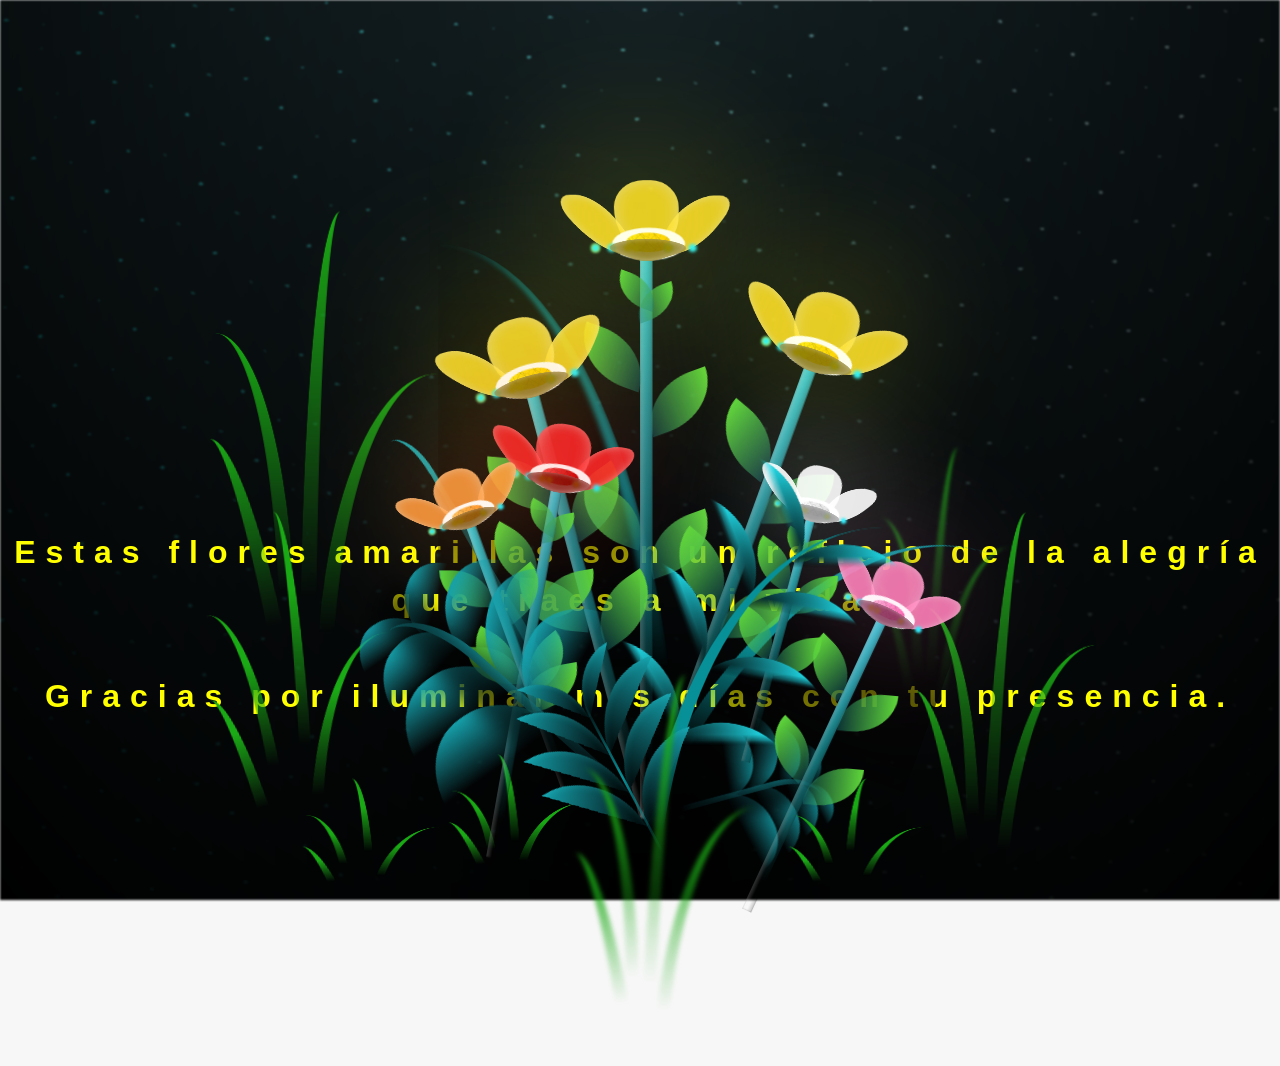
==== commit 22716973: "Update homepage, flowers, and photos page" ====
--- a/flower.html
+++ b/flower.html
@@ -9,7 +9,7 @@
     <title>Flower</title>
   </head>
   <body class="container">
-    <audio src="sound/ChristianBasso&HaienQiu-Flowers.mp3" autoplay></audio>
+    <audio src="sound/twenty one pilots - Smithereens.mp3" autoplay></audio>
     <div id="lyrics">
      
     </div>
@@ -430,7 +430,7 @@
         </div>
       </div>
     </div>
-    <a href="photos.html" class="next-btn" id="nextBtn">Ver nuestras fotos</a>
+    <a href="photos.html" class="next-btn" id="nextBtn">Continuar</a>
     <script src="anim.js"></script>
     <script src="main.js"></script>
   </body>
--- a/css/main.css
+++ b/css/main.css
@@ -195,44 +195,45 @@
 }
 .flower--4 {
   left: 50%;
-  transform: rotate(10deg) translateX(-22vmin);
+  transform: rotate(10deg) translate(-18vmin, 8vmin) scale(0.85);
   -webkit-animation: moving-flower-1 4s linear infinite;
   animation: moving-flower-1 4s linear infinite;
 }
 .flower--4 .flower__line {
-  height: 65vmin;
+  height: 55vmin;
   -webkit-animation-delay: 0.4s;
   animation-delay: 0.4s;
 }
 .flower--5 {
   left: 50%;
-  transform: rotate(25deg) translateX(20vmin);
+  transform: rotate(25deg) translate(16vmin, 5vmin) scale(0.8);
   -webkit-animation: moving-flower-2 4s linear infinite;
   animation: moving-flower-2 4s linear infinite;
 }
 .flower--5 .flower__line {
-  height: 58vmin;
+  height: 50vmin;
   -webkit-animation-delay: 0.7s;
   animation-delay: 0.7s;
 }
 .flower--6 {
   left: 50%;
-  transform: rotate(-20deg) translateX(-12vmin);
+  transform: rotate(-20deg) translate(-8vmin, -6vmin) scale(0.75);
   -webkit-animation: moving-flower-3 4s linear infinite;
   animation: moving-flower-3 4s linear infinite;
 }
 .flower--6 .flower__line {
+  height: 48vmin;
   -webkit-animation-delay: 1s;
   animation-delay: 1s;
 }
 .flower--7 {
   left: 50%;
-  transform: rotate(15deg) translateX(14vmin);
+  transform: rotate(15deg) translate(10vmin, -10vmin) scale(0.7);
   -webkit-animation: moving-flower-1 4s linear infinite;
   animation: moving-flower-1 4s linear infinite;
 }
 .flower--7 .flower__line {
-  height: 62vmin;
+  height: 45vmin;
   -webkit-animation-delay: 0.5s;
   animation-delay: 0.5s;
 }
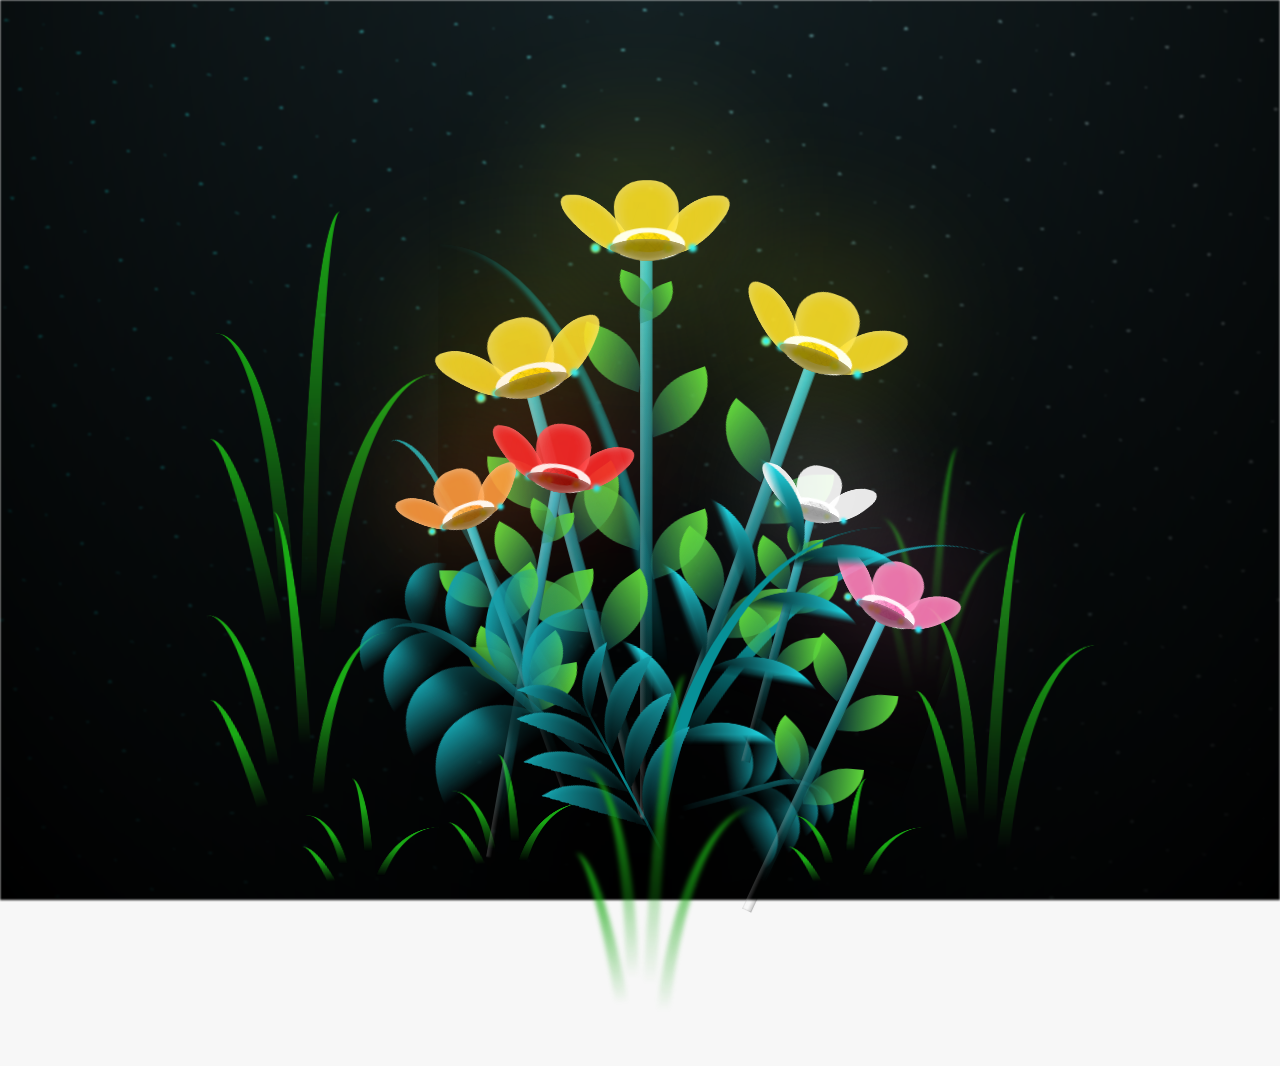
==== commit 3315076c: "Updated anim.js" ====
--- a/flower.html
+++ b/flower.html
@@ -10,11 +10,12 @@
   </head>
   <body class="container">
     <audio src="sound/twenty one pilots - Smithereens.mp3" autoplay></audio>
-    <div id="lyrics">
-     
+    <div class="lyrics-player">
+      <div class="lyrics-line" id="lyric-prev"></div>
+      <div class="lyrics-line lyrics-line--active" id="lyric-current"></div>
+      <div class="lyrics-line" id="lyric-next"></div>
     </div>
-    <h1 class="titulo">Estas flores amarillas son un reflejo de la alegría que traes a mi vida. <br> <br>
-      Gracias por iluminar mis días con tu presencia.</h1>
+    <div class="floating-phrases" id="floatingPhrases"></div>
   
     <div class="night"></div>
     <div class="flowers">
--- a/css/main.css
+++ b/css/main.css
@@ -20,42 +20,77 @@
   perspective: 1000px;
 }
 
-#lyrics {
-  font-size: 28px;
-  font-family: "Franklin Gothic Medium", "Arial Narrow", Arial, sans-serif;
-  color: white;
-  position: absolute;
-  margin-bottom: 20%;
-  z-index: 1;
-  font-weight: bold;
-  letter-spacing: 4px;
-}
-@media only screen and (max-width: 600px) {
-  /* Estilos específicos para dispositivos con un ancho máximo de 600px */
-  #lyrics {
-      font-size: 14px; /* Reduce el tamaño del texto para dispositivos más pequeños */
-      margin-bottom: 530px;
-      letter-spacing: 3px;
-  }
-
-}
-.titulo {
-  margin-bottom: 180px;
-  font-family: "Arial Narrow", Arial, sans-serif;
-  color: yellow;
-  position: absolute;
-  font-weight: bold;
-  letter-spacing: 10px;
-  opacity: 0;
-  animation: fadeIn 3s ease-in-out forwards;
+/* Reproductor de letra estilo Spotify */
+.lyrics-player {
+  position: absolute;
+  top: 50%;
+  left: 50%;
+  transform: translate(-50%, -50%);
+  z-index: 50;
   text-align: center;
-}
-@keyframes fadeIn {
-  from {
+  width: 90%;
+  max-width: 700px;
+  pointer-events: none;
+}
+.lyrics-line {
+  font-family: "Poppins", sans-serif;
+  font-size: clamp(1rem, 3vw, 1.8rem);
+  font-weight: 600;
+  color: rgba(255, 255, 255, 0.25);
+  line-height: 1.6;
+  letter-spacing: 1px;
+  transition: opacity 0.5s ease, transform 0.5s ease, color 0.5s ease, filter 0.5s ease;
+  opacity: 0.5;
+  filter: blur(1px);
+  min-height: 1.6em;
+}
+.lyrics-line--active {
+  font-size: clamp(1.3rem, 4.5vw, 2.6rem);
+  font-weight: 700;
+  color: #fff;
+  opacity: 1;
+  filter: blur(0);
+  transform: scale(1.05);
+  text-shadow: 0 0 20px rgba(255, 107, 157, 0.5);
+}
+
+/* Frases amorosas flotantes */
+.floating-phrases {
+  position: fixed;
+  top: 0;
+  left: 0;
+  width: 100%;
+  height: 100%;
+  pointer-events: none;
+  z-index: 30;
+  overflow: hidden;
+}
+.floating-phrase {
+  position: absolute;
+  font-family: "Poppins", sans-serif;
+  font-size: clamp(0.9rem, 2vw, 1.4rem);
+  font-weight: 600;
+  color: rgba(255, 200, 220, 0.85);
+  text-shadow: 0 0 15px rgba(255, 107, 157, 0.4);
+  white-space: nowrap;
+  animation: phraseFloat 6s ease-in-out forwards;
+}
+@keyframes phraseFloat {
+  0% {
     opacity: 0;
-  }
-  to {
+    transform: translateY(20px) scale(0.8);
+  }
+  20% {
     opacity: 1;
+    transform: translateY(0) scale(1);
+  }
+  80% {
+    opacity: 1;
+    transform: translateY(-10px) scale(1);
+  }
+  100% {
+    opacity: 0;
+    transform: translateY(-30px) scale(0.9);
   }
 }
 
